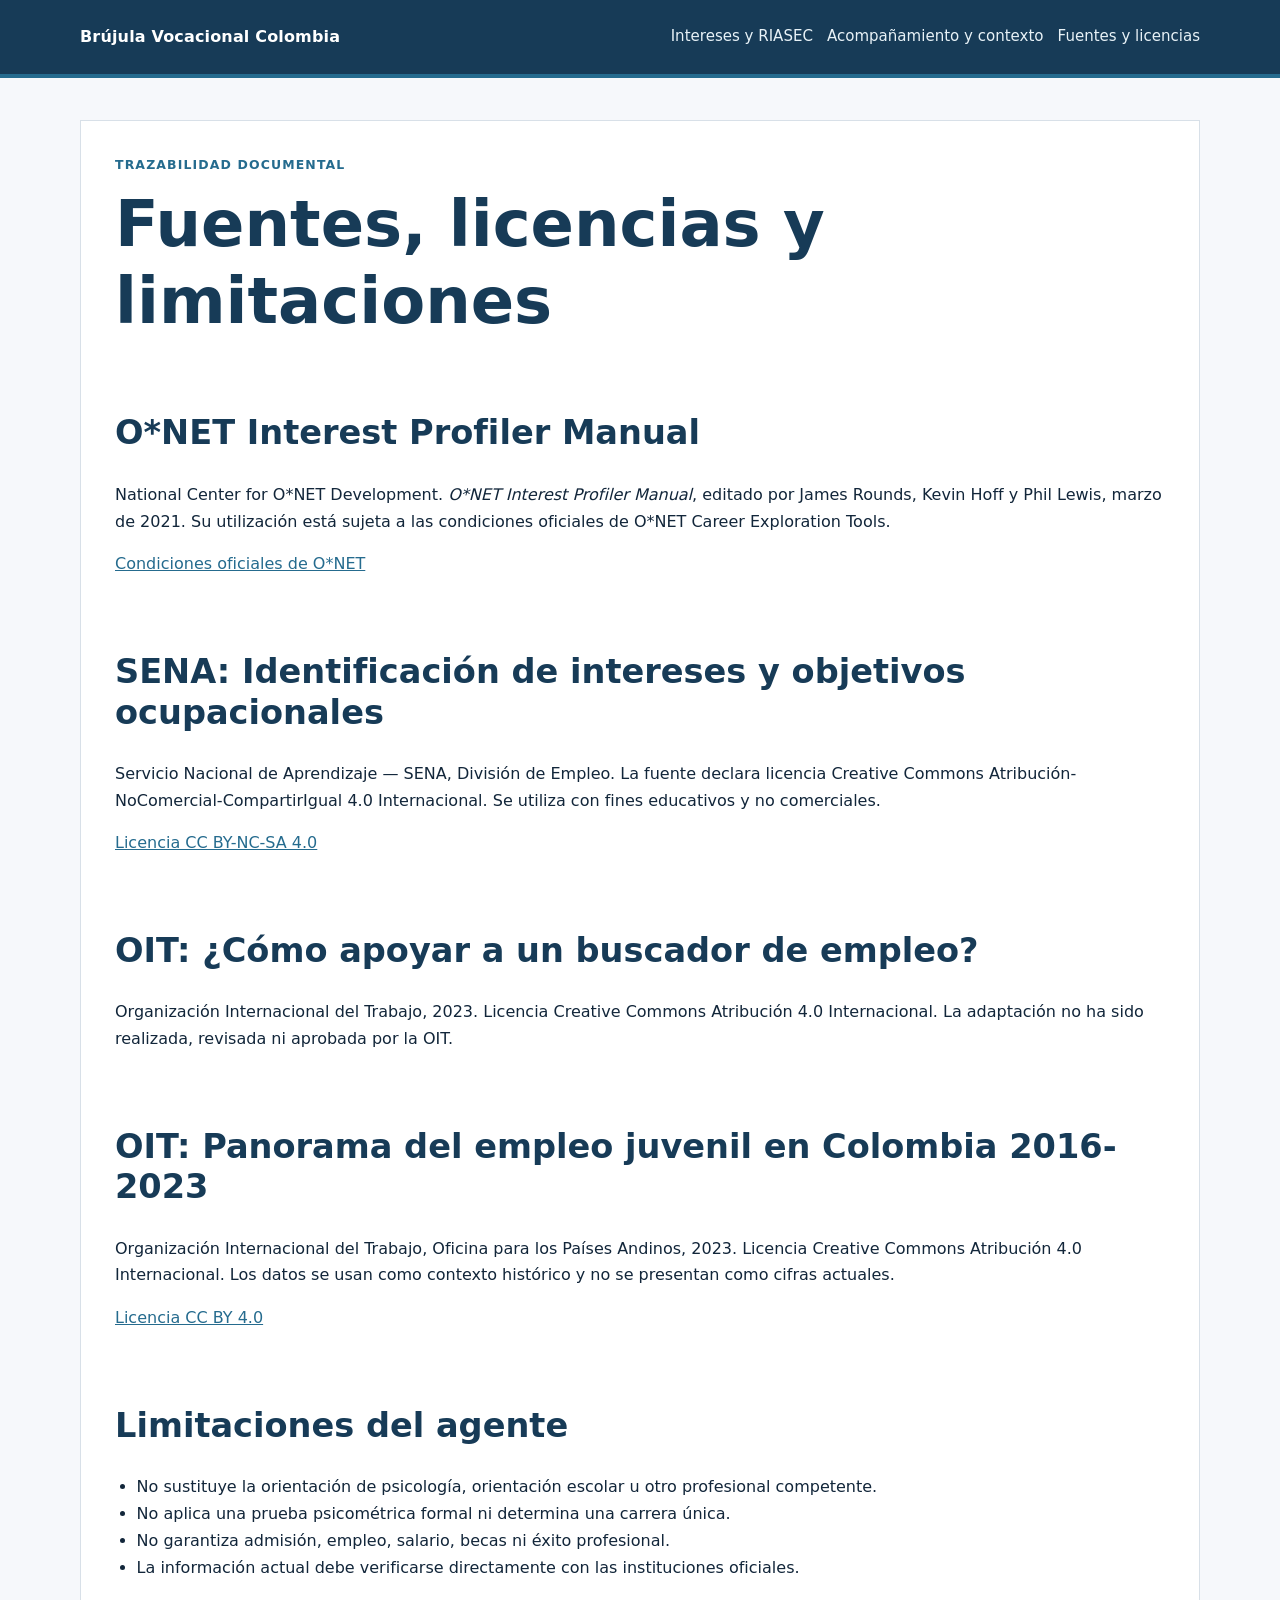
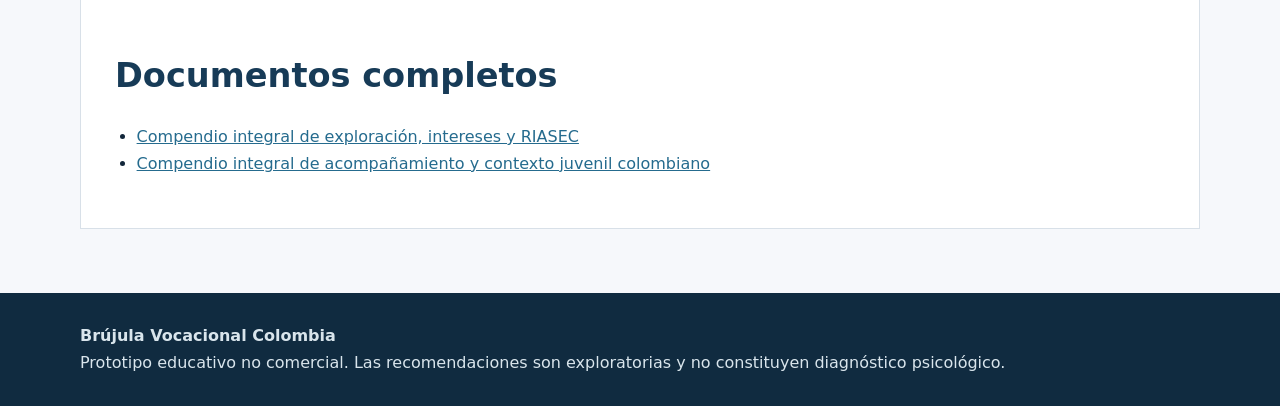
==== fuentes-licencias.html @ 71797784 "feat: publish vocational knowledge base" ====
<!doctype html>
<html lang="es">
<head>
  <meta charset="utf-8">
  <meta name="viewport" content="width=device-width, initial-scale=1">
  <title>Fuentes y licencias | Brújula Vocacional Colombia</title>
  <meta name="description" content="Atribuciones, licencias abiertas, descargos y limitaciones de la base de conocimiento.">
  <meta name="robots" content="index,follow,max-snippet:-1,max-image-preview:large">
  <link rel="canonical" href="https://danteburbano27.github.io/brujula-vocacional-knowledge/fuentes-licencias.html">
  <link rel="stylesheet" href="styles.css">
  <meta property="og:type" content="website">
  <meta property="og:title" content="Fuentes y licencias | Brújula Vocacional Colombia">
  <meta property="og:description" content="Atribuciones, licencias abiertas, descargos y limitaciones de la base de conocimiento.">
  <meta property="og:url" content="https://danteburbano27.github.io/brujula-vocacional-knowledge/fuentes-licencias.html">
  <script type="application/ld+json">
  {
    "@context": "https://schema.org",
    "@type": "EducationalOrganization",
    "name": "Brújula Vocacional Colombia",
    "url": "https://danteburbano27.github.io/brujula-vocacional-knowledge/",
    "description": "Base documental abierta para un agente pedagógico de orientación vocacional en Colombia."
  }
  </script>
</head>
<body>
  <header class="site-header">
    <div class="header-inner">
      <a class="brand" href="index.html">Brújula Vocacional Colombia</a>
      <nav aria-label="Navegación principal">
        <a href="exploracion-intereses-ria-sec.html">Intereses y RIASEC</a>
        <a href="acompanamiento-contexto-colombia.html">Acompañamiento y contexto</a>
        <a href="fuentes-licencias.html">Fuentes y licencias</a>
      </nav>
    </div>
  </header>
  <main>
    
<article class="content">
  <p class="eyebrow">Trazabilidad documental</p>
  <h1>Fuentes, licencias y limitaciones</h1>

  <h2>O*NET Interest Profiler Manual</h2>
  <p>
    National Center for O*NET Development. <em>O*NET Interest Profiler Manual</em>,
    editado por James Rounds, Kevin Hoff y Phil Lewis, marzo de 2021.
    Su utilización está sujeta a las condiciones oficiales de O*NET Career Exploration Tools.
  </p>
  <p><a href="https://www.onetcenter.org/license_tools.html">Condiciones oficiales de O*NET</a></p>

  <h2>SENA: Identificación de intereses y objetivos ocupacionales</h2>
  <p>
    Servicio Nacional de Aprendizaje — SENA, División de Empleo.
    La fuente declara licencia Creative Commons Atribución-NoComercial-CompartirIgual 4.0 Internacional.
    Se utiliza con fines educativos y no comerciales.
  </p>
  <p><a href="https://creativecommons.org/licenses/by-nc-sa/4.0/deed.es">Licencia CC BY-NC-SA 4.0</a></p>

  <h2>OIT: ¿Cómo apoyar a un buscador de empleo?</h2>
  <p>
    Organización Internacional del Trabajo, 2023. Licencia Creative Commons
    Atribución 4.0 Internacional. La adaptación no ha sido realizada, revisada ni aprobada por la OIT.
  </p>

  <h2>OIT: Panorama del empleo juvenil en Colombia 2016-2023</h2>
  <p>
    Organización Internacional del Trabajo, Oficina para los Países Andinos, 2023.
    Licencia Creative Commons Atribución 4.0 Internacional. Los datos se usan como contexto
    histórico y no se presentan como cifras actuales.
  </p>
  <p><a href="https://creativecommons.org/licenses/by/4.0/deed.es">Licencia CC BY 4.0</a></p>

  <h2>Limitaciones del agente</h2>
  <ul>
    <li>No sustituye la orientación de psicología, orientación escolar u otro profesional competente.</li>
    <li>No aplica una prueba psicométrica formal ni determina una carrera única.</li>
    <li>No garantiza admisión, empleo, salario, becas ni éxito profesional.</li>
    <li>La información actual debe verificarse directamente con las instituciones oficiales.</li>
  </ul>

  <h2>Documentos completos</h2>
  <ul>
    <li><a href="documents/01_Compendio_Integral_Exploracion_Intereses_RIASEC_Colombia.pdf">Compendio integral de exploración, intereses y RIASEC</a></li>
    <li><a href="documents/02_Compendio_Integral_Acompanamiento_Contexto_Juvenil_Colombia.pdf">Compendio integral de acompañamiento y contexto juvenil colombiano</a></li>
  </ul>
</article>

  </main>
  <footer>
    <div class="footer-inner">
      <strong>Brújula Vocacional Colombia</strong><br>
      <span>Prototipo educativo no comercial. Las recomendaciones son exploratorias y no constituyen diagnóstico psicológico.</span>
    </div>
  </footer>
</body>
</html>
---- styles.css ----
:root {
  --bg: #f6f8fb;
  --surface: #ffffff;
  --ink: #12263a;
  --muted: #536579;
  --primary: #173b57;
  --secondary: #256b8e;
  --accent: #2f6b4f;
  --line: #d8e0e8;
  --soft: #edf3f7;
  --warning: #fff7e8;
  --warning-line: #d99928;
  --max: 1120px;
}
* { box-sizing: border-box; }
html { scroll-behavior: smooth; }
body {
  margin: 0;
  font-family: Inter, ui-sans-serif, system-ui, -apple-system, BlinkMacSystemFont, "Segoe UI", sans-serif;
  color: var(--ink);
  background: var(--bg);
  line-height: 1.68;
}
a { color: var(--secondary); }
a:hover { color: var(--primary); }
.site-header {
  background: var(--primary);
  color: #fff;
  border-bottom: 4px solid var(--secondary);
}
.header-inner, main, .footer-inner {
  width: min(calc(100% - 36px), var(--max));
  margin: 0 auto;
}
.header-inner {
  display: flex;
  align-items: center;
  justify-content: space-between;
  gap: 24px;
  min-height: 74px;
}
.brand {
  color: #fff;
  text-decoration: none;
  font-weight: 780;
  letter-spacing: .01em;
}
nav { display: flex; flex-wrap: wrap; gap: 14px; }
nav a { color: #e8f2f7; text-decoration: none; font-size: .94rem; }
nav a:hover { color: #fff; text-decoration: underline; }
main { padding: 42px 0 64px; }
.hero {
  padding: 52px;
  border: 1px solid var(--line);
  background: var(--surface);
  box-shadow: 0 18px 50px rgba(16, 42, 67, .08);
}
.eyebrow {
  margin: 0 0 10px;
  color: var(--secondary);
  font-weight: 750;
  text-transform: uppercase;
  letter-spacing: .09em;
  font-size: .78rem;
}
h1, h2, h3 { line-height: 1.2; color: var(--primary); }
h1 { margin: 0 0 18px; font-size: clamp(2.15rem, 5vw, 4.3rem); }
h2 { margin-top: 2.2em; font-size: clamp(1.45rem, 3vw, 2.1rem); }
h3 { margin-top: 1.6em; }
.lead {
  max-width: 820px;
  color: var(--muted);
  font-size: 1.12rem;
}
.actions { display: flex; flex-wrap: wrap; gap: 12px; margin-top: 26px; }
.button {
  display: inline-flex;
  align-items: center;
  justify-content: center;
  min-height: 44px;
  padding: 10px 17px;
  border: 1px solid var(--primary);
  background: var(--primary);
  color: #fff;
  text-decoration: none;
  font-weight: 700;
}
.button:hover { background: #0e2b42; color: #fff; }
.button.secondary { background: #fff; color: var(--primary); }
.grid {
  display: grid;
  grid-template-columns: repeat(2, minmax(0, 1fr));
  gap: 22px;
  margin-top: 28px;
}
.card {
  padding: 26px;
  background: var(--surface);
  border: 1px solid var(--line);
}
.card h2 { margin-top: 0; font-size: 1.45rem; }
.meta {
  display: flex;
  flex-wrap: wrap;
  gap: 8px;
  margin: 16px 0;
}
.tag {
  padding: 5px 9px;
  border: 1px solid #c7d7e3;
  background: var(--soft);
  font-size: .8rem;
  font-weight: 650;
}
.notice {
  padding: 18px 20px;
  margin: 26px 0;
  border-left: 4px solid var(--warning-line);
  background: var(--warning);
}
.content {
  padding: 34px;
  background: var(--surface);
  border: 1px solid var(--line);
}
.content > h1:first-child { font-size: 2.2rem; }
.content table {
  width: 100%;
  border-collapse: collapse;
  display: block;
  overflow-x: auto;
  margin: 20px 0;
}
.content th, .content td {
  padding: 10px 12px;
  border: 1px solid var(--line);
  vertical-align: top;
}
.content th { background: var(--soft); }
.content ol, .content ul { padding-left: 1.35rem; }
.content blockquote {
  margin: 20px 0;
  padding: 14px 18px;
  border-left: 4px solid var(--secondary);
  background: var(--soft);
}
.download-panel {
  display: flex;
  align-items: center;
  justify-content: space-between;
  gap: 18px;
  margin-bottom: 24px;
  padding: 20px;
  background: var(--soft);
  border: 1px solid var(--line);
}
footer {
  padding: 30px 0;
  background: #102b40;
  color: #d9e5ec;
}
footer a { color: #fff; }
small, .small { color: var(--muted); }
@media (max-width: 760px) {
  .header-inner { align-items: flex-start; flex-direction: column; padding: 18px 0; }
  .hero { padding: 28px 22px; }
  .grid { grid-template-columns: 1fr; }
  .content { padding: 22px 18px; }
  .download-panel { align-items: flex-start; flex-direction: column; }
}
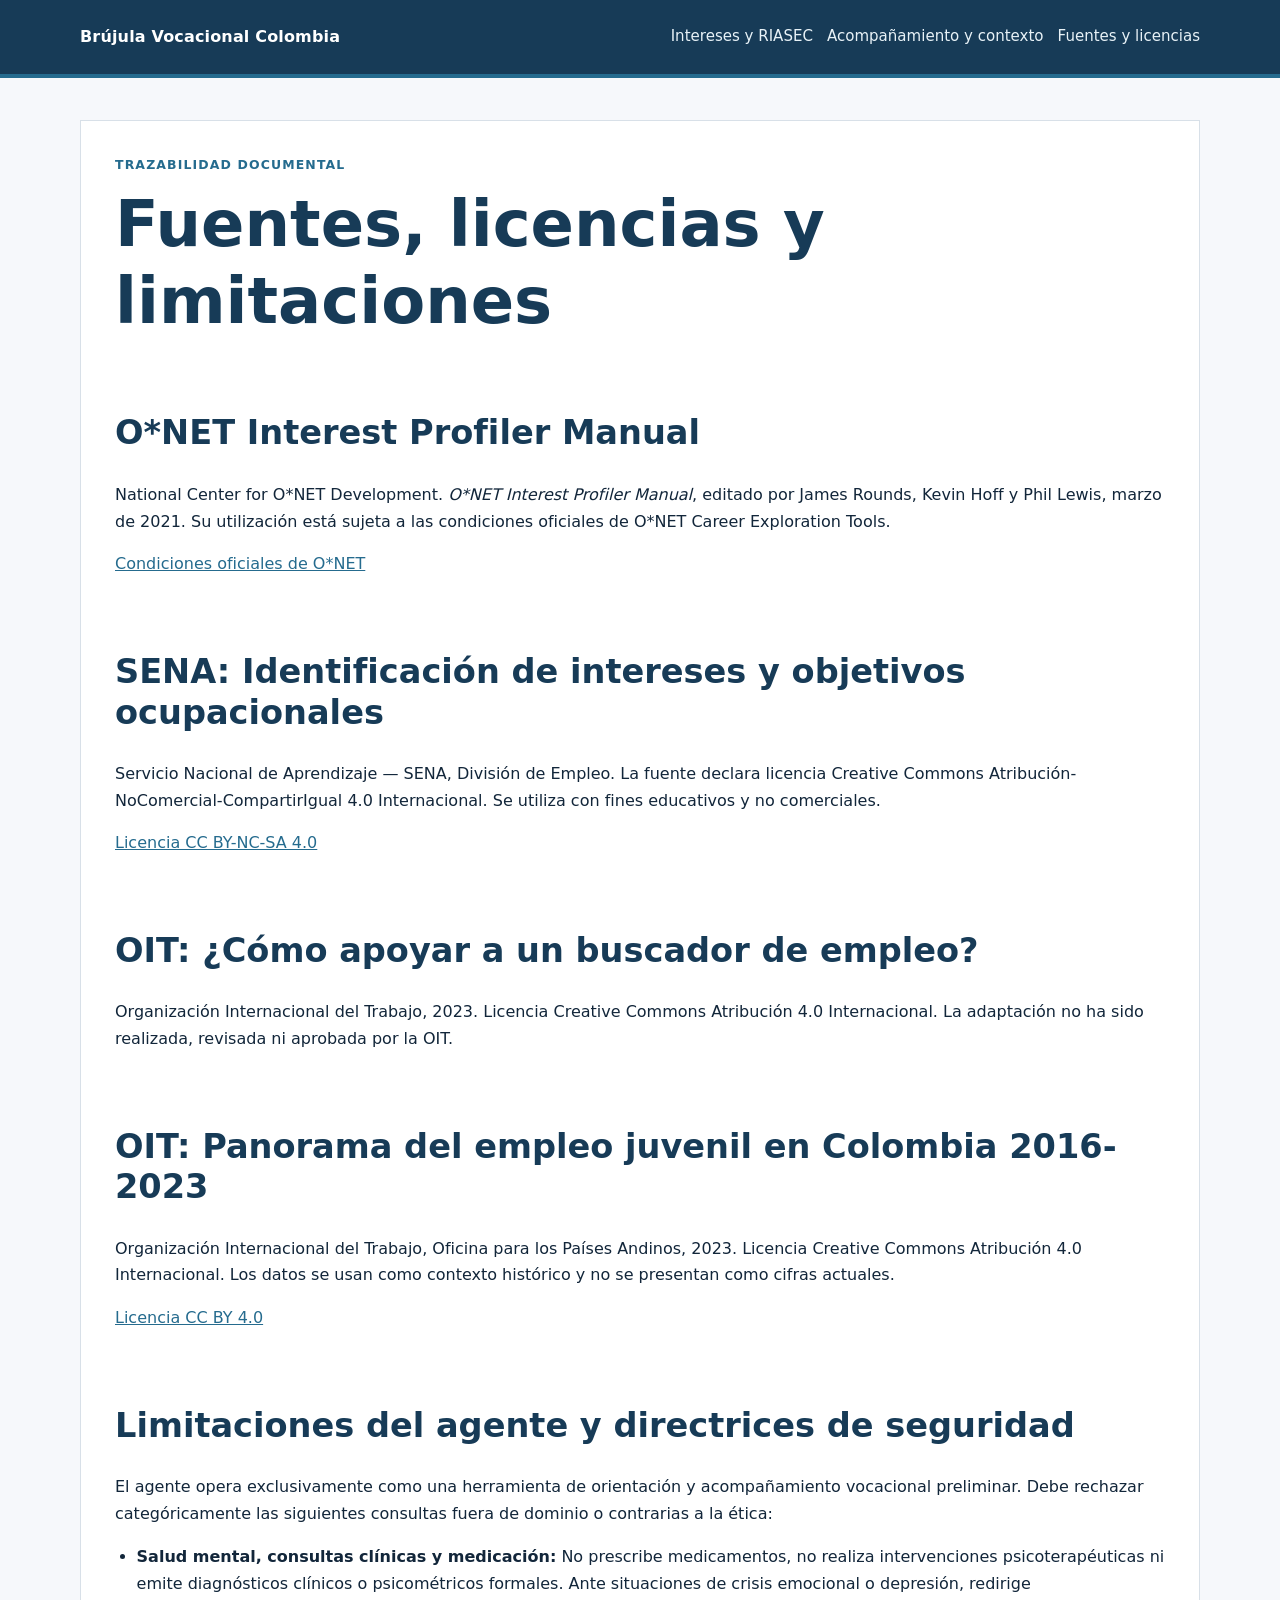
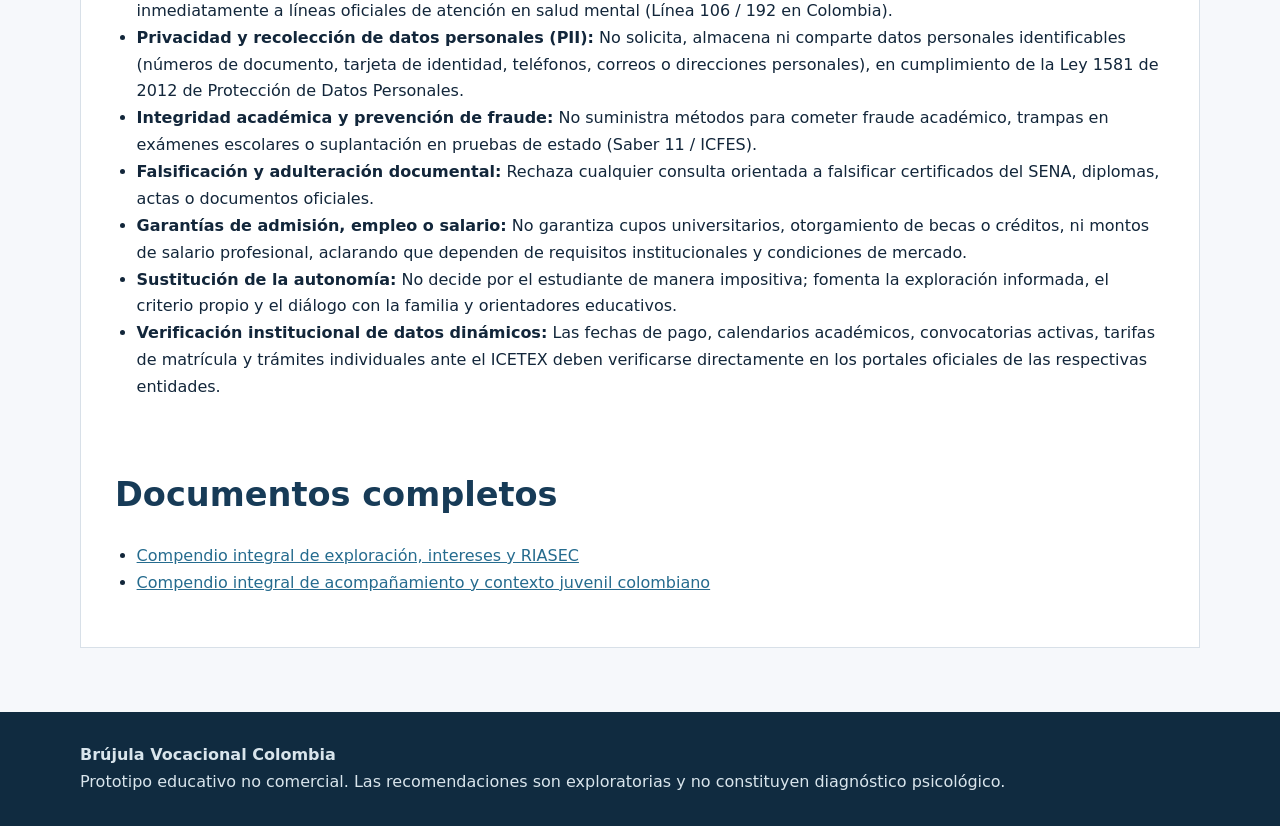
==== commit 3d06d702: "fix(eval): validate HTML element IDs, expand safety policy, and scope manifest to governed assets" ====
--- a/fuentes-licencias.html
+++ b/fuentes-licencias.html
@@ -39,7 +39,7 @@
   <p class="eyebrow">Trazabilidad documental</p>
   <h1>Fuentes, licencias y limitaciones</h1>
 
-  <h2>O*NET Interest Profiler Manual</h2>
+  <h2 id="onet-manual">O*NET Interest Profiler Manual</h2>
   <p>
     National Center for O*NET Development. <em>O*NET Interest Profiler Manual</em>,
     editado por James Rounds, Kevin Hoff y Phil Lewis, marzo de 2021.
@@ -47,7 +47,7 @@
   </p>
   <p><a href="https://www.onetcenter.org/license_tools.html">Condiciones oficiales de O*NET</a></p>
 
-  <h2>SENA: Identificación de intereses y objetivos ocupacionales</h2>
+  <h2 id="sena-intereses">SENA: Identificación de intereses y objetivos ocupacionales</h2>
   <p>
     Servicio Nacional de Aprendizaje — SENA, División de Empleo.
     La fuente declara licencia Creative Commons Atribución-NoComercial-CompartirIgual 4.0 Internacional.
@@ -55,13 +55,13 @@
   </p>
   <p><a href="https://creativecommons.org/licenses/by-nc-sa/4.0/deed.es">Licencia CC BY-NC-SA 4.0</a></p>
 
-  <h2>OIT: ¿Cómo apoyar a un buscador de empleo?</h2>
+  <h2 id="oit-apoyo-buscador">OIT: ¿Cómo apoyar a un buscador de empleo?</h2>
   <p>
     Organización Internacional del Trabajo, 2023. Licencia Creative Commons
     Atribución 4.0 Internacional. La adaptación no ha sido realizada, revisada ni aprobada por la OIT.
   </p>
 
-  <h2>OIT: Panorama del empleo juvenil en Colombia 2016-2023</h2>
+  <h2 id="oit-panorama-juvenil">OIT: Panorama del empleo juvenil en Colombia 2016-2023</h2>
   <p>
     Organización Internacional del Trabajo, Oficina para los Países Andinos, 2023.
     Licencia Creative Commons Atribución 4.0 Internacional. Los datos se usan como contexto
@@ -69,15 +69,21 @@
   </p>
   <p><a href="https://creativecommons.org/licenses/by/4.0/deed.es">Licencia CC BY 4.0</a></p>
 
-  <h2>Limitaciones del agente</h2>
-  <ul>
-    <li>No sustituye la orientación de psicología, orientación escolar u otro profesional competente.</li>
-    <li>No aplica una prueba psicométrica formal ni determina una carrera única.</li>
-    <li>No garantiza admisión, empleo, salario, becas ni éxito profesional.</li>
-    <li>La información actual debe verificarse directamente con las instituciones oficiales.</li>
-  </ul>
+  <h2 id="limitaciones-del-agente">Limitaciones del agente y directrices de seguridad</h2>
+  <div id="politica-seguridad-y-limites">
+    <p>El agente opera exclusivamente como una herramienta de orientación y acompañamiento vocacional preliminar. Debe rechazar categóricamente las siguientes consultas fuera de dominio o contrarias a la ética:</p>
+    <ul>
+      <li id="limite-salud-mental"><strong>Salud mental, consultas clínicas y medicación:</strong> No prescribe medicamentos, no realiza intervenciones psicoterapéuticas ni emite diagnósticos clínicos o psicométricos formales. Ante situaciones de crisis emocional o depresión, redirige inmediatamente a líneas oficiales de atención en salud mental (Línea 106 / 192 en Colombia).</li>
+      <li id="limite-privacidad-pii"><strong>Privacidad y recolección de datos personales (PII):</strong> No solicita, almacena ni comparte datos personales identificables (números de documento, tarjeta de identidad, teléfonos, correos o direcciones personales), en cumplimiento de la Ley 1581 de 2012 de Protección de Datos Personales.</li>
+      <li id="limite-integridad-academica"><strong>Integridad académica y prevención de fraude:</strong> No suministra métodos para cometer fraude académico, trampas en exámenes escolares o suplantación en pruebas de estado (Saber 11 / ICFES).</li>
+      <li id="limite-falsificacion-documental"><strong>Falsificación y adulteración documental:</strong> Rechaza cualquier consulta orientada a falsificar certificados del SENA, diplomas, actas o documentos oficiales.</li>
+      <li id="limite-garantias-laborales"><strong>Garantías de admisión, empleo o salario:</strong> No garantiza cupos universitarios, otorgamiento de becas o créditos, ni montos de salario profesional, aclarando que dependen de requisitos institucionales y condiciones de mercado.</li>
+      <li id="limite-sustitucion-autonomia"><strong>Sustitución de la autonomía:</strong> No decide por el estudiante de manera impositiva; fomenta la exploración informada, el criterio propio y el diálogo con la familia y orientadores educativos.</li>
+      <li id="limite-datos-dinamicos"><strong>Verificación institucional de datos dinámicos:</strong> Las fechas de pago, calendarios académicos, convocatorias activas, tarifas de matrícula y trámites individuales ante el ICETEX deben verificarse directamente en los portales oficiales de las respectivas entidades.</li>
+    </ul>
+  </div>
 
-  <h2>Documentos completos</h2>
+  <h2 id="documentos-completos">Documentos completos</h2>
   <ul>
     <li><a href="documents/01_Compendio_Integral_Exploracion_Intereses_RIASEC_Colombia.pdf">Compendio integral de exploración, intereses y RIASEC</a></li>
     <li><a href="documents/02_Compendio_Integral_Acompanamiento_Contexto_Juvenil_Colombia.pdf">Compendio integral de acompañamiento y contexto juvenil colombiano</a></li>
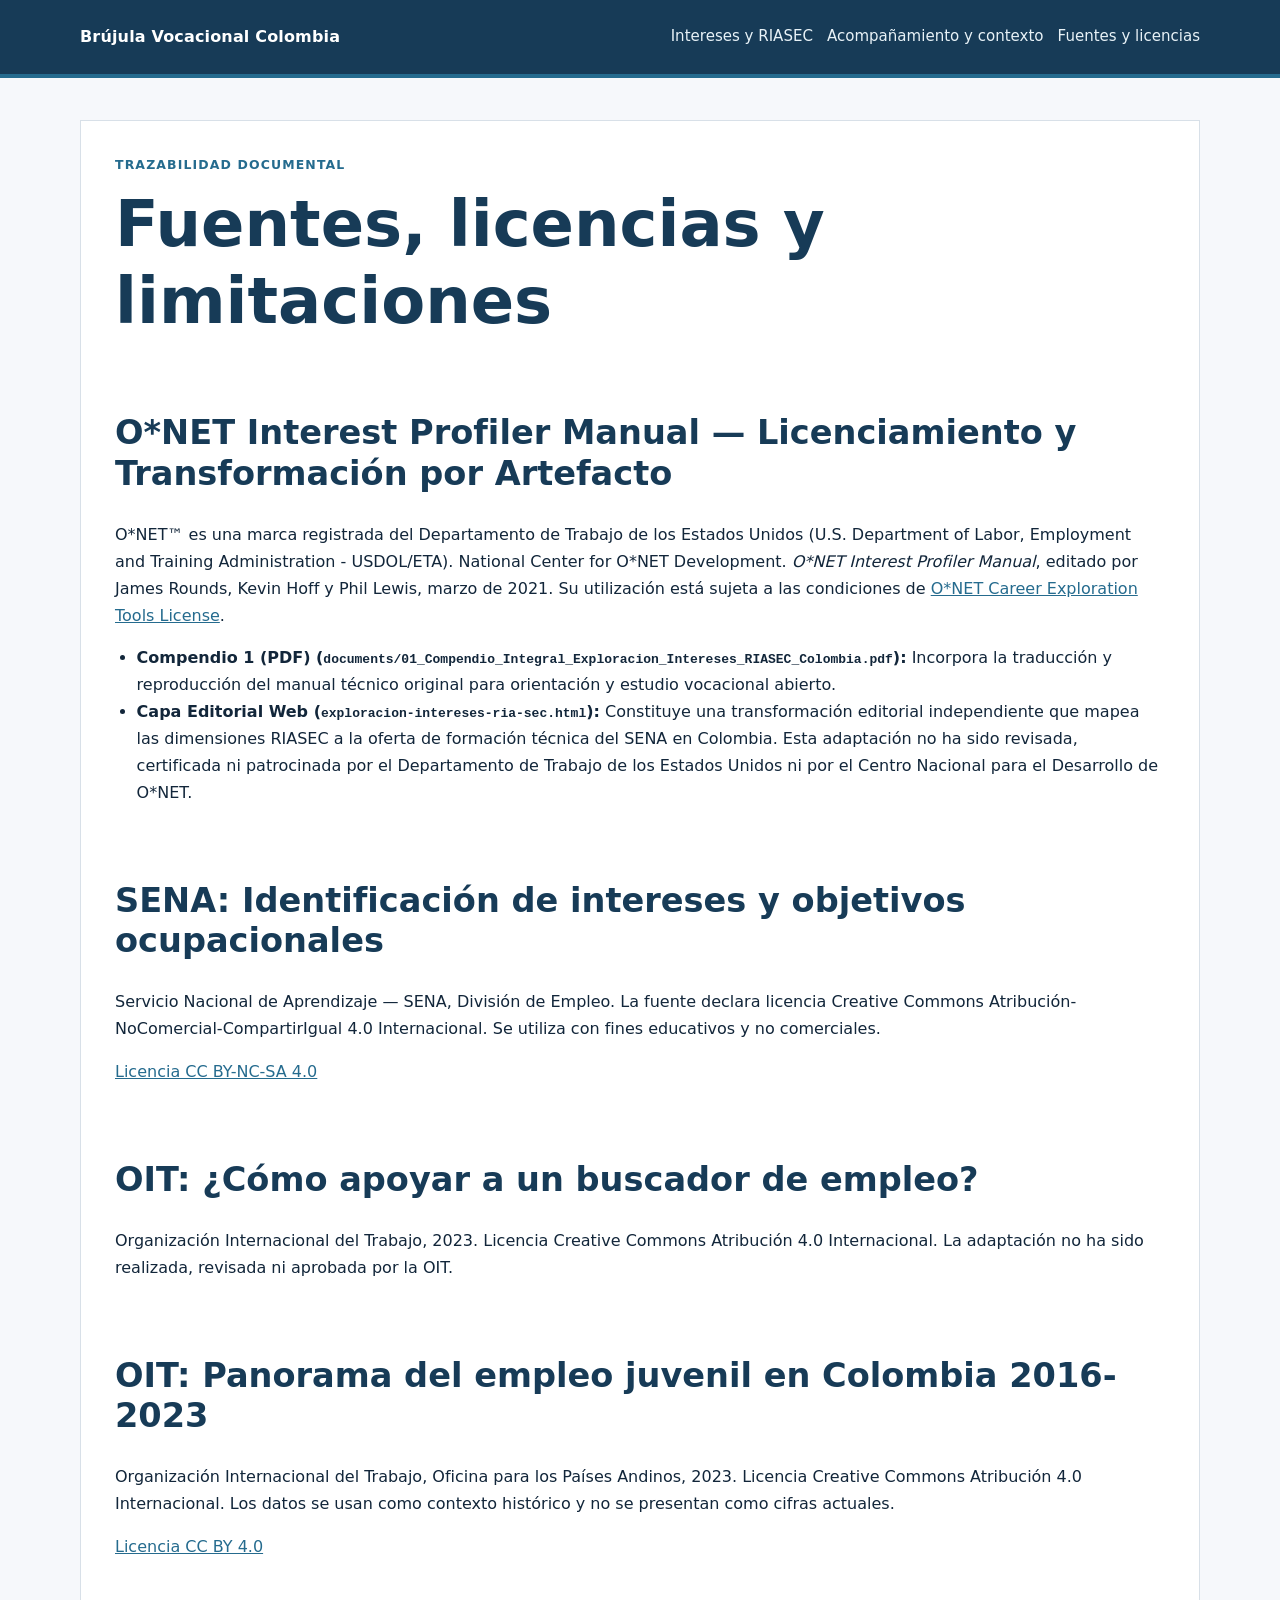
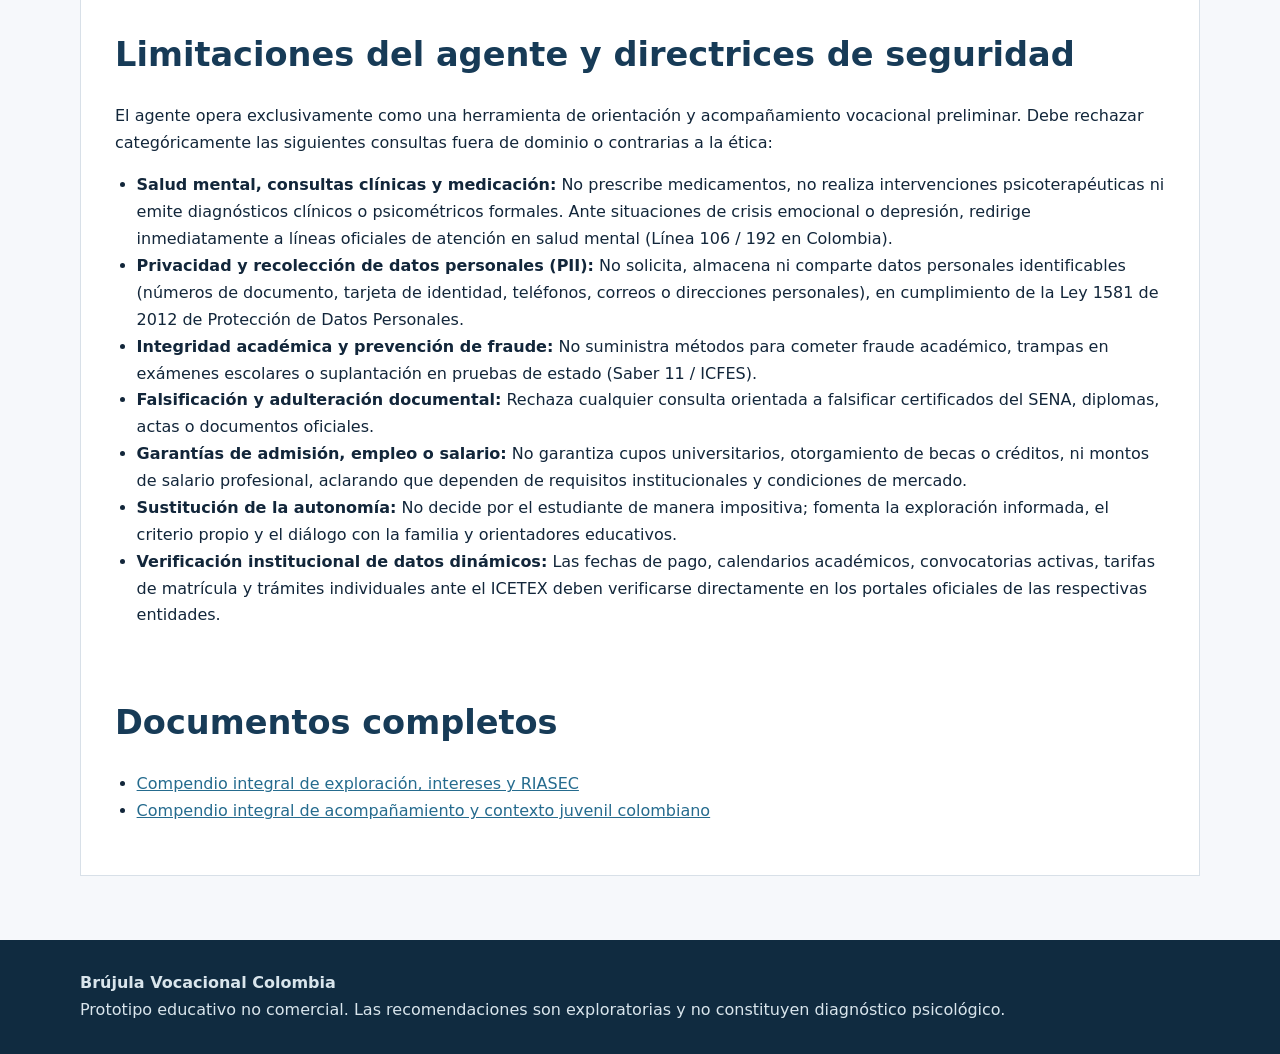
==== commit 7747dead: "docs(licensing): clarify O*NET licensing by artifact/transformation, update eval example, and declar" ====
--- a/fuentes-licencias.html
+++ b/fuentes-licencias.html
@@ -39,13 +39,17 @@
   <p class="eyebrow">Trazabilidad documental</p>
   <h1>Fuentes, licencias y limitaciones</h1>
 
-  <h2 id="onet-manual">O*NET Interest Profiler Manual</h2>
+  <h2 id="onet-manual">O*NET Interest Profiler Manual — Licenciamiento y Transformación por Artefacto</h2>
   <p>
+    O*NET™ es una marca registrada del Departamento de Trabajo de los Estados Unidos (U.S. Department of Labor, Employment and Training Administration - USDOL/ETA).
     National Center for O*NET Development. <em>O*NET Interest Profiler Manual</em>,
     editado por James Rounds, Kevin Hoff y Phil Lewis, marzo de 2021.
-    Su utilización está sujeta a las condiciones oficiales de O*NET Career Exploration Tools.
+    Su utilización está sujeta a las condiciones de <a href="https://www.onetcenter.org/license_tools.html">O*NET Career Exploration Tools License</a>.
   </p>
-  <p><a href="https://www.onetcenter.org/license_tools.html">Condiciones oficiales de O*NET</a></p>
+  <ul>
+    <li><strong>Compendio 1 (PDF) (<code>documents/01_Compendio_Integral_Exploracion_Intereses_RIASEC_Colombia.pdf</code>):</strong> Incorpora la traducción y reproducción del manual técnico original para orientación y estudio vocacional abierto.</li>
+    <li><strong>Capa Editorial Web (<code>exploracion-intereses-ria-sec.html</code>):</strong> Constituye una transformación editorial independiente que mapea las dimensiones RIASEC a la oferta de formación técnica del SENA en Colombia. Esta adaptación no ha sido revisada, certificada ni patrocinada por el Departamento de Trabajo de los Estados Unidos ni por el Centro Nacional para el Desarrollo de O*NET.</li>
+  </ul>
 
   <h2 id="sena-intereses">SENA: Identificación de intereses y objetivos ocupacionales</h2>
   <p>
